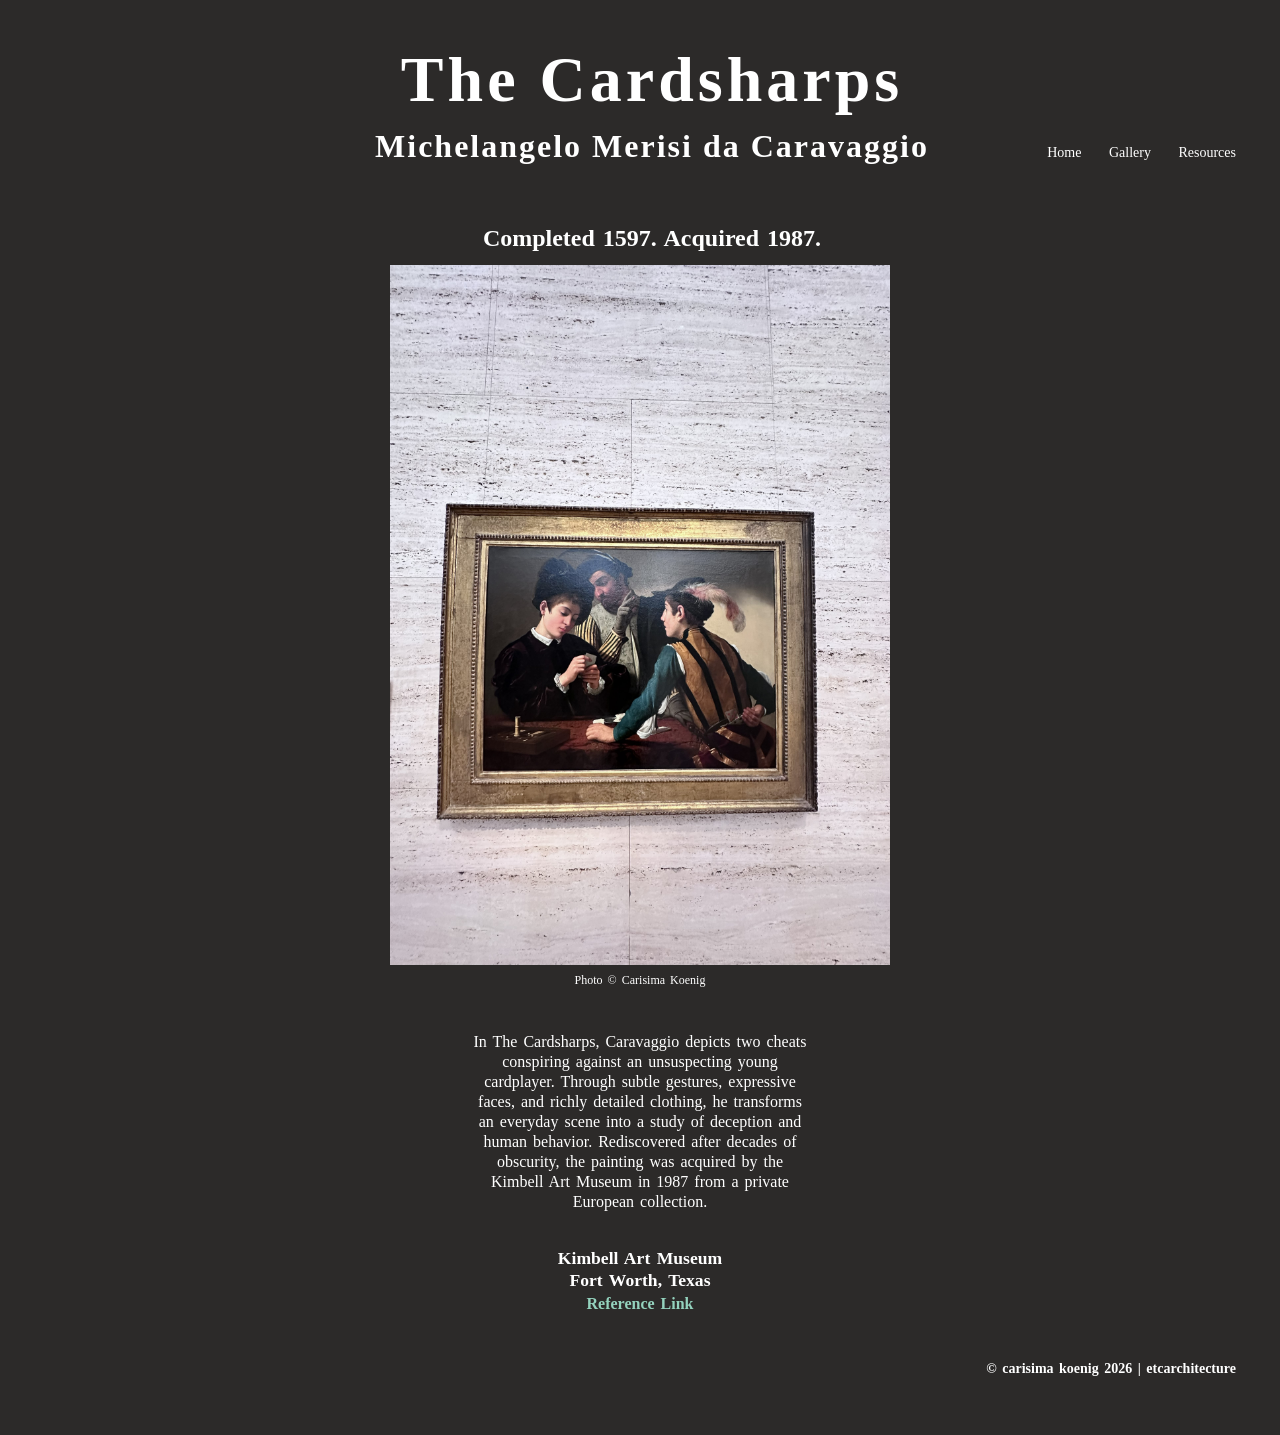
==== cardsharps.html @ 8fbb6cb4 "Add files via upload" ====
<!DOCTYPE html>
<html lang="en">
    <head>
         <link rel="stylesheet" href="styles.css">
        <meta charset="UTF-8" />
        <title>Title</title>
    </head>
    
    
    <body id=gallery>
        
    <h1>The Cardsharps</h1>
      
    <h2>Michelangelo Merisi da Caravaggio</h2>
    
    <div class="header">
    
        <nav>
            <a href="index.html">Home</a> 
             <a href="paintings.html">Gallery</a> 
            <a href="resources.html">Resources</a> 
        </nav>
    
        
     </div>  

      <div class=paintings>
        
       <h2>Completed 1597. Acquired 1987.
          </h2>
  
        <figure>
        <img src="Images/05_The%20Cardsharps.jpg"
             width=500 height=700>
            <figcaption>Photo © Carisima Koenig</figcaption>
        </figure>
    
  
        <p>  In The Cardsharps, Caravaggio depicts two cheats conspiring against an unsuspecting young cardplayer. Through subtle gestures, expressive faces, and richly detailed clothing, he transforms an everyday scene into a study of deception and human behavior. Rediscovered after decades of obscurity, the painting was acquired by the Kimbell Art Museum in 1987 from a private European collection.
          </p>
            
     
          <h3>Kimbell Art Museum
          </h3>
        
          <h3>Fort Worth, Texas
          </h3>
          
             
        <h4>
            <a href="https://kimbellart.org/collection/ap-198706">Reference Link</a>
          </h4>
        
    </div>   
    

    <div id="pagefooter">
        <h6>© carisima koenig 2026 | etcarchitecture</h6>
    </div>
      
    </body>
</html>
---- styles.css ----
body#index {background-color: #0F4C5C;}
body#paintings {background-color: #5C2833;}
body#resources {background-color:#ca6702}
body#gallery {background-color: #2C2A29;}

.header
{font-family: 'Franklin Gothic';
    font-size: 14px;
    color:white;
    padding-right: 24px;
    text-align: right;}

.header a
 {flex-direction: row;
    color: white;
    text-align: right;
    padding: 12px 12px;
    position:relative; top: -78px;
    text-decoration: none}

.header a:hover 
{text-decoration: underline;
    cursor: pointer;
    color: #264653;}


.table
{border: 1px solid white;
    margin-left: auto;
    margin-right:auto;
    width: 1200px;
    table-layout: fixed;
    border-collapse: collapse;
    padding: 10px;
    color: white;}

.table td
{border: 1px solid white;
    border-collapse: collapse;
    padding: 10px;
    font-family: "Times New Roman";
    color: white;
    font-size: 16px;
    text-align: left;}

.table td a
{padding: 10px;
    font-family: "Times New Roman";
    color: white;
    font-size: 16px;
    text-align:left;}

.table td a:hover
{text-decoration: underline;
    cursor: pointer;
    color: #0F4C5C;}

.table th
{text-align:center;
    border: 1px solid white;
    border-collapse: collapse;
    font-family: "Times New Roman";
    padding: 10px;
    color: white;
    height: 30px;
    font-size: 20px;
    margin-bottom: 24px;}

.table li
{ font-family: "Times New Roman";
 
    color:white;
    font-size: 16px;}


.table ul
{font-family: "Times New Roman";
    font-size: 18px;
    margin-left: -10px;}

h1 
{font-family: 'Franklin Gothic'; 
    font-size: 4rem; 
    color: white; 
    text-align: center;
    letter-spacing: 4px;
    margin-left: 24px;}

h2 
{font-family: 'Franklin Gothic'; 
    font-size: 2rem; 
    color: white; 
    text-align: center;
    letter-spacing: 2px;
    margin-left: 24px;
    position: relative; top: -32px;}

h3
{font-family: 'Franklin Gothic'; 
    width: 250px;
    justify-content: center;
    font-size: 1.5rem; 
    color: white; 
    text-align: center;
    letter-spacing: 4px;
   margin:auto;}

h5 
{font-family: 'Franklin Gothic'; 
    font-size: 1.1rem; 
    color: white; 
    letter-spacing: normal;
    line-height: 1.25;
    word-spacing: 2px}

h5 a { color: inherit;
    text-decoration: none;}

h5 a:hover {text-decoration: underline;
    cursor: pointer;
    color: #23B6DB;}

h6
{font-family: 'Franklin Gothic'; 
    font-size: 14px; 
    color: white; 
    letter-spacing: normal;
    line-height: 4px;
    margin-left: 24px;
    word-spacing: 2px}


p 
{font-family: "Times New Roman"; 
    font-size: 1rem; 
    color: white; 
    letter-spacing: normal;
    line-height: 1.25;
    word-spacing: 2px;
    padding-bottom: 6px; }


ol 
{font-family: "Times New Roman";
    font-size: 1rem;
    color: white;
    letter-spacing: normal;
    word-spacing: 2px}

figcaption 
{font-size: 12px;
    font-family: "Franklin Gothic";
    letter-spacing: normal;
    word-spacing: 2px;
    color:white;}



.paintings
{display: flex;
    flex-direction: column;
    align-items: center;
    justify-content: center;
    text-align: center;
    margin-top: -4px;}

.paintings h2
{font-family: "Franklin Gothic";
    font-size: 1.5rem;
    color:white;
    letter-spacing: normal;
    line-height: 1.25;
    word-spacing: 2px;
    margin-bottom: -36px;}

.paintings h3
{font-family: "Franklin Gothic";
    font-size: 1.1rem;
    color:white;
    letter-spacing: normal;
    line-height: 1.15;
    word-spacing: 2px;
    margin-top: -12px;
    margin-bottom: 14px;
    width: 500px;}

.paintings h4
{font-family: "Franklin Gothic";
    font-size: 1rem;
    color:#94d2bd;
    letter-spacing: normal;
    line-height: 1.15;
    word-spacing: 2px;
   margin-top: -10px;}

.paintings a {color: inherit;
    text-decoration: none;}

.paintings a:hover {text-decoration: underline;
    cursor: pointer;
    color:white;}



.paintings fig
{width:auto;
    display:none;
    margin-top: -64px;}

.paintings figcaption
{font-size: 12px;
    font-family: "Franklin Gothic";
    letter-spacing: normal;
    word-spacing: 2px;
    color:white;
    padding-bottom: 12px;
    padding-top:4px;}

.paintings p 
{font-family:"Times New Roman";
    font-size: 1rem;
    color:white;
    letter-spacing: normal;
    line-height: 1.25;
    word-spacing: 2px;
    padding-bottom: 32px;
    padding-left: 460px;
    padding-right: 460px;}



.flex-container 
{display: flex;
    justify-content: center;
    max-width: 1200px;
    margin: auto;
    gap: 24px;}

.flex-container fig 
{width: auto;
    height: auto;}

.text-content 
{flex: 1;
    margin-top: 12px;
     max-width: 800px;}



.painting-gallery 
{display: grid;
    grid-template-columns: repeat(3, 1fr);
    max-width: 1200px;
    margin: 0 auto;}

.painting-gallery a 
{display: block;
    justify-content: center;
    align-items: center;
    overflow: hidden;
    aspect-ratio: 1 / 1;}

.painting-gallery img 
{width: 100%;
    height: 100%;
    object-fit: cover;
    object-position: center center;
    display: block;
    transition: transform 0.3s ease;}


.painting-title {position: relative;
    bottom: 180px;
    right: -12px;
    color: white;
    font-family: "Franklin Gothic Medium";
    font-size: 44px;
    font-weight: normal;
    text-align: center;
    width: 90%;
    opacity: 0;
    transition: opacity 0.4s ease;}


.painting-gallery a:hover img {filter: grayscale(100%) brightness(50%);}

.painting-gallery a:hover 

.painting-title {opacity: 1;}





#pagefooter {font-family: "Times New Roman";
        font-size: 1px;
        color:white;
        position:relative;
        letter-spacing: 1px;
        bottom: 0;
        text-align: right;
        padding-right: 36px;
        box-sizing: border-box;
        height: 60px;
        width: 100%;}
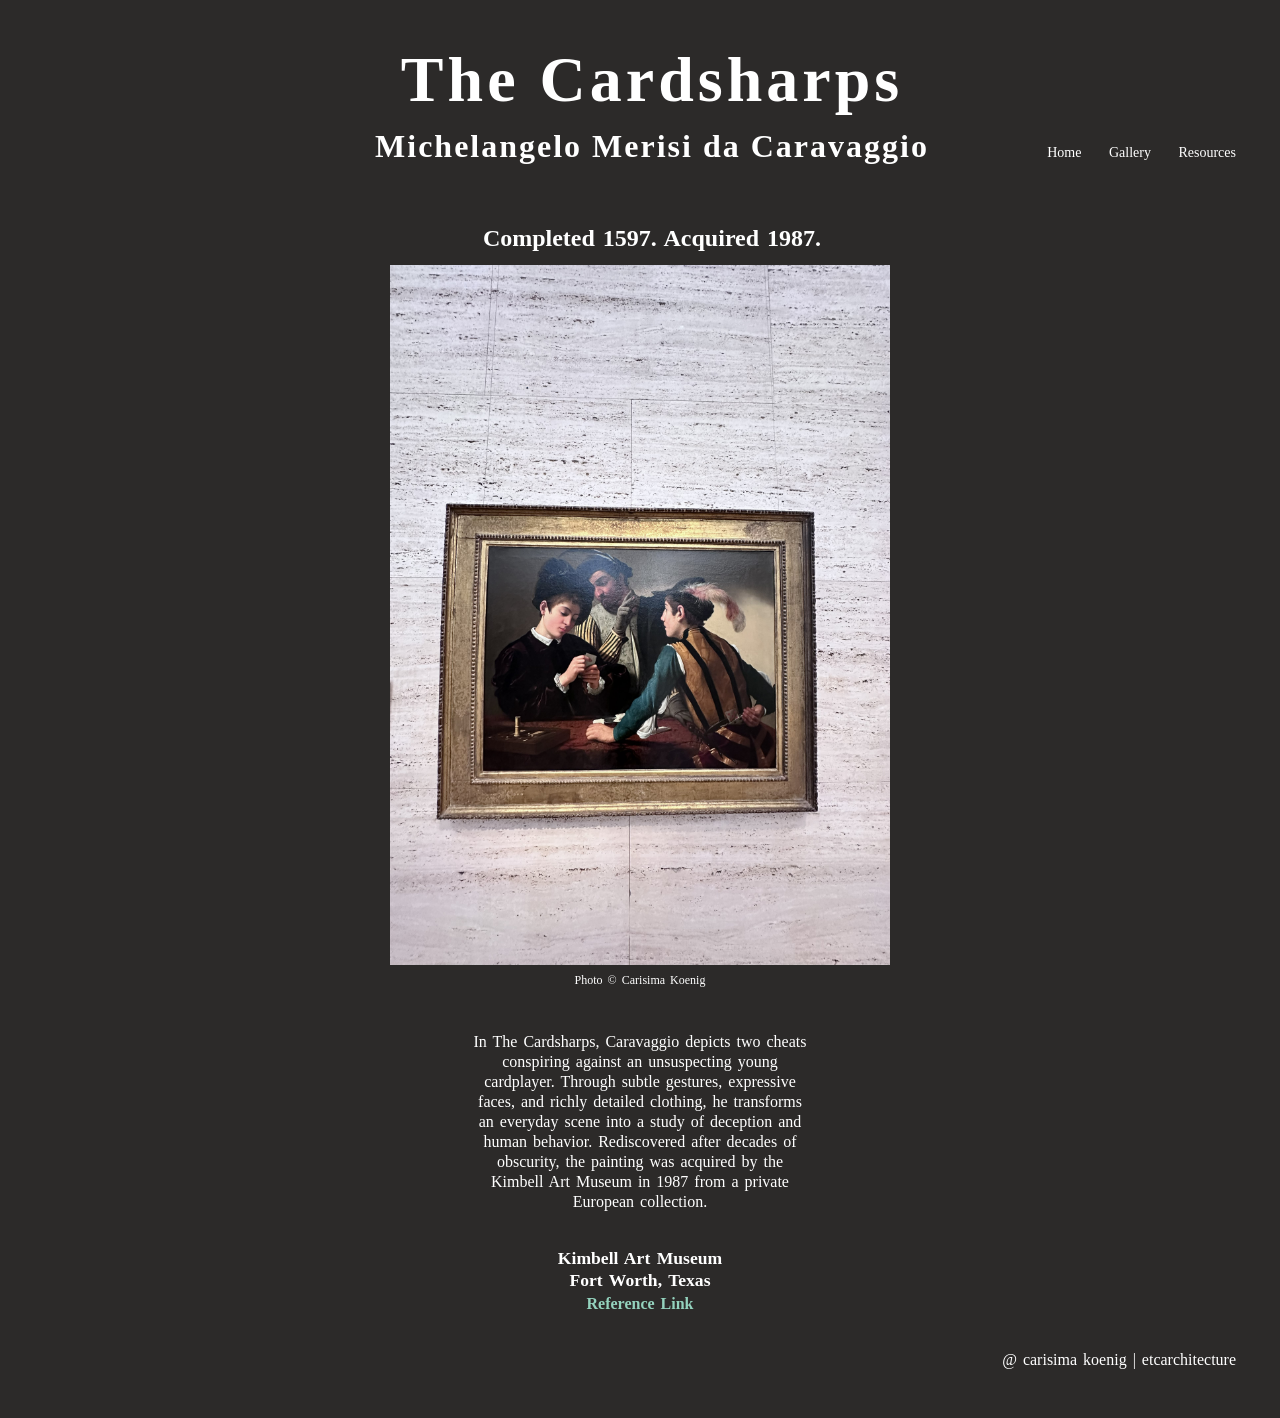
==== commit 3a51714f: "Add files via upload" ====
--- a/cardsharps.html
+++ b/cardsharps.html
@@ -2,7 +2,7 @@
 <html lang="en">
     <head>
          <link rel="stylesheet" href="styles.css">
-        <meta charset="UTF-8" />
+        <meta charset="UTF-8">
         <title>Title</title>
     </head>
     
@@ -55,7 +55,8 @@
     
 
     <div id="pagefooter">
-        <h6>© carisima koenig 2026 | etcarchitecture</h6>
+        <p>@ carisima koenig | etcarchitecture</p>
+        
     </div>
       
     </body>
--- a/styles.css
+++ b/styles.css
@@ -97,6 +97,7 @@
     margin-left: 24px;
     position: relative; top: -32px;}
 
+/*
 h3
 {font-family: 'Franklin Gothic'; 
     width: 250px;
@@ -106,8 +107,9 @@
     text-align: center;
     letter-spacing: 4px;
    margin:auto;}
-
-h5 
+   */
+
+h3
 {font-family: 'Franklin Gothic'; 
     font-size: 1.1rem; 
     color: white; 
@@ -115,10 +117,11 @@
     line-height: 1.25;
     word-spacing: 2px}
 
-h5 a { color: inherit;
+h3 a{ color: inherit;
     text-decoration: none;}
 
-h5 a:hover {text-decoration: underline;
+h3 a:hover
+{text-decoration: underline;
     cursor: pointer;
     color: #23B6DB;}
 
